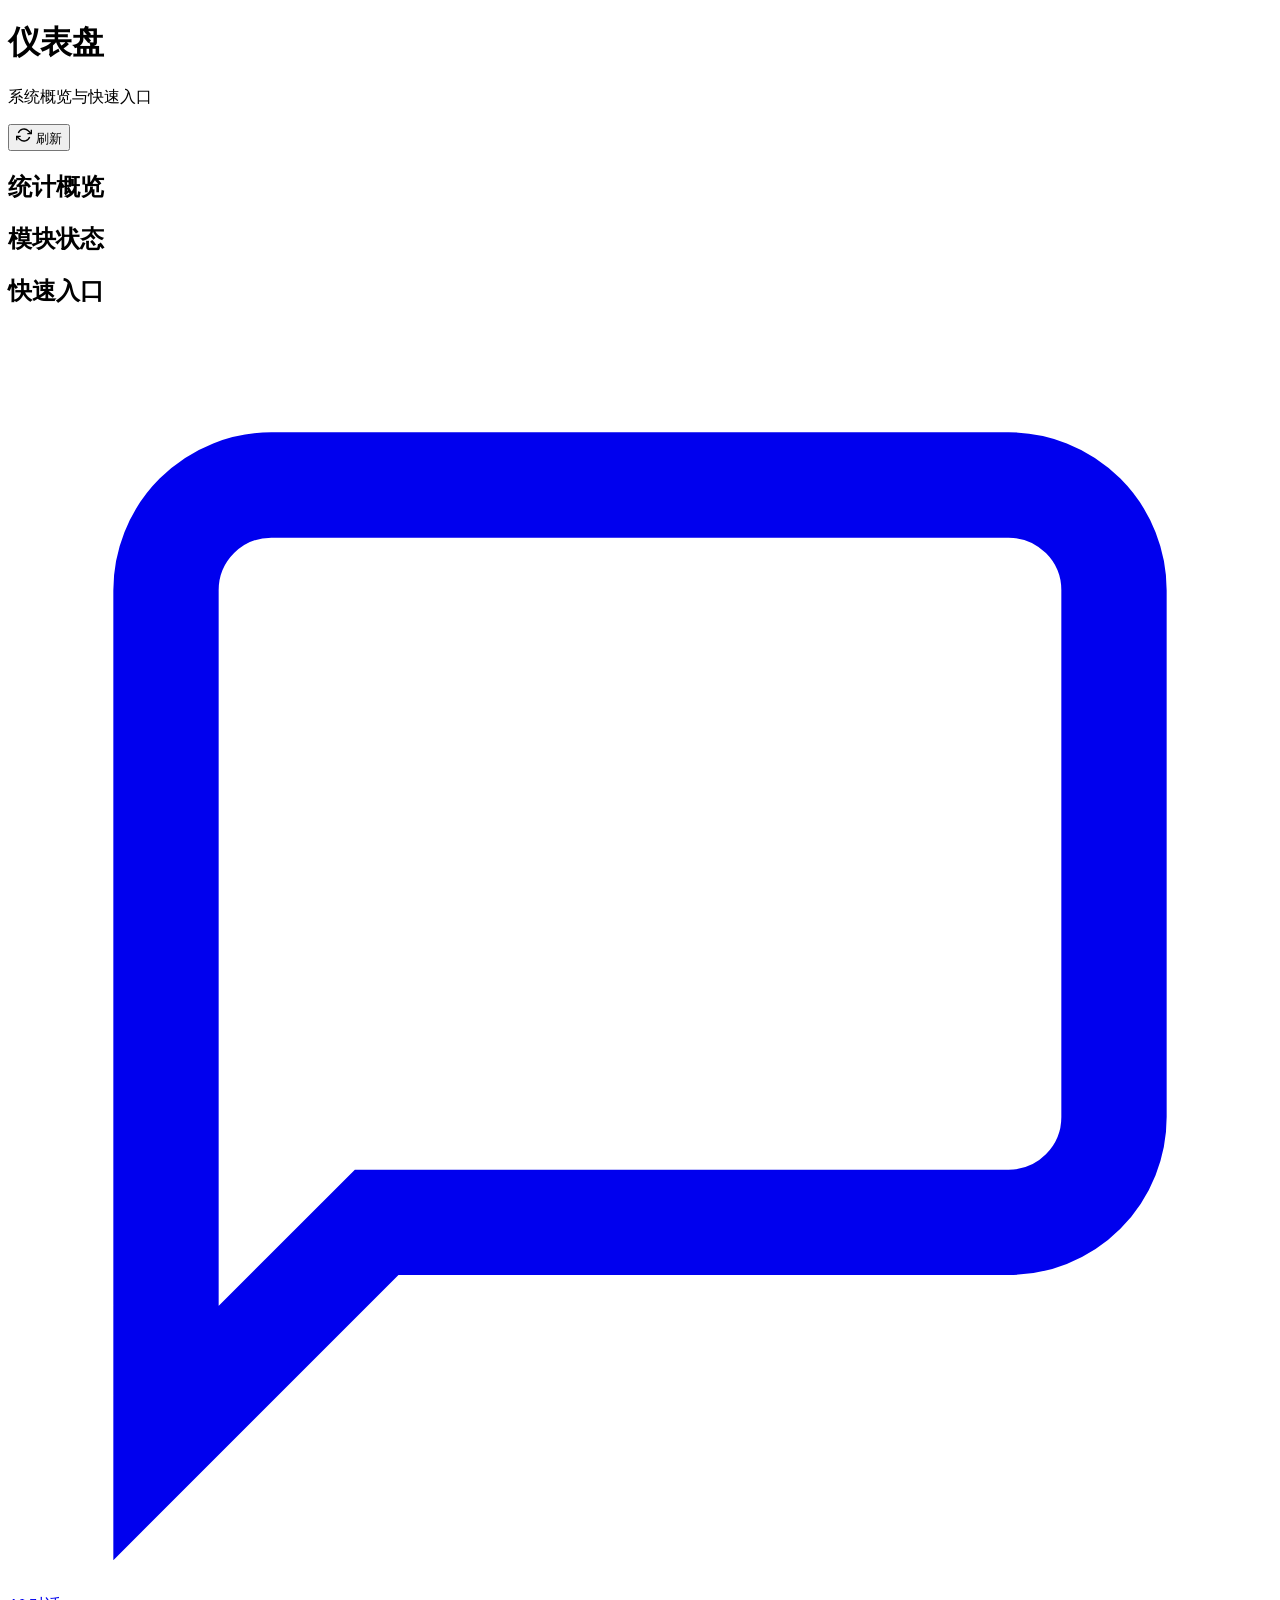
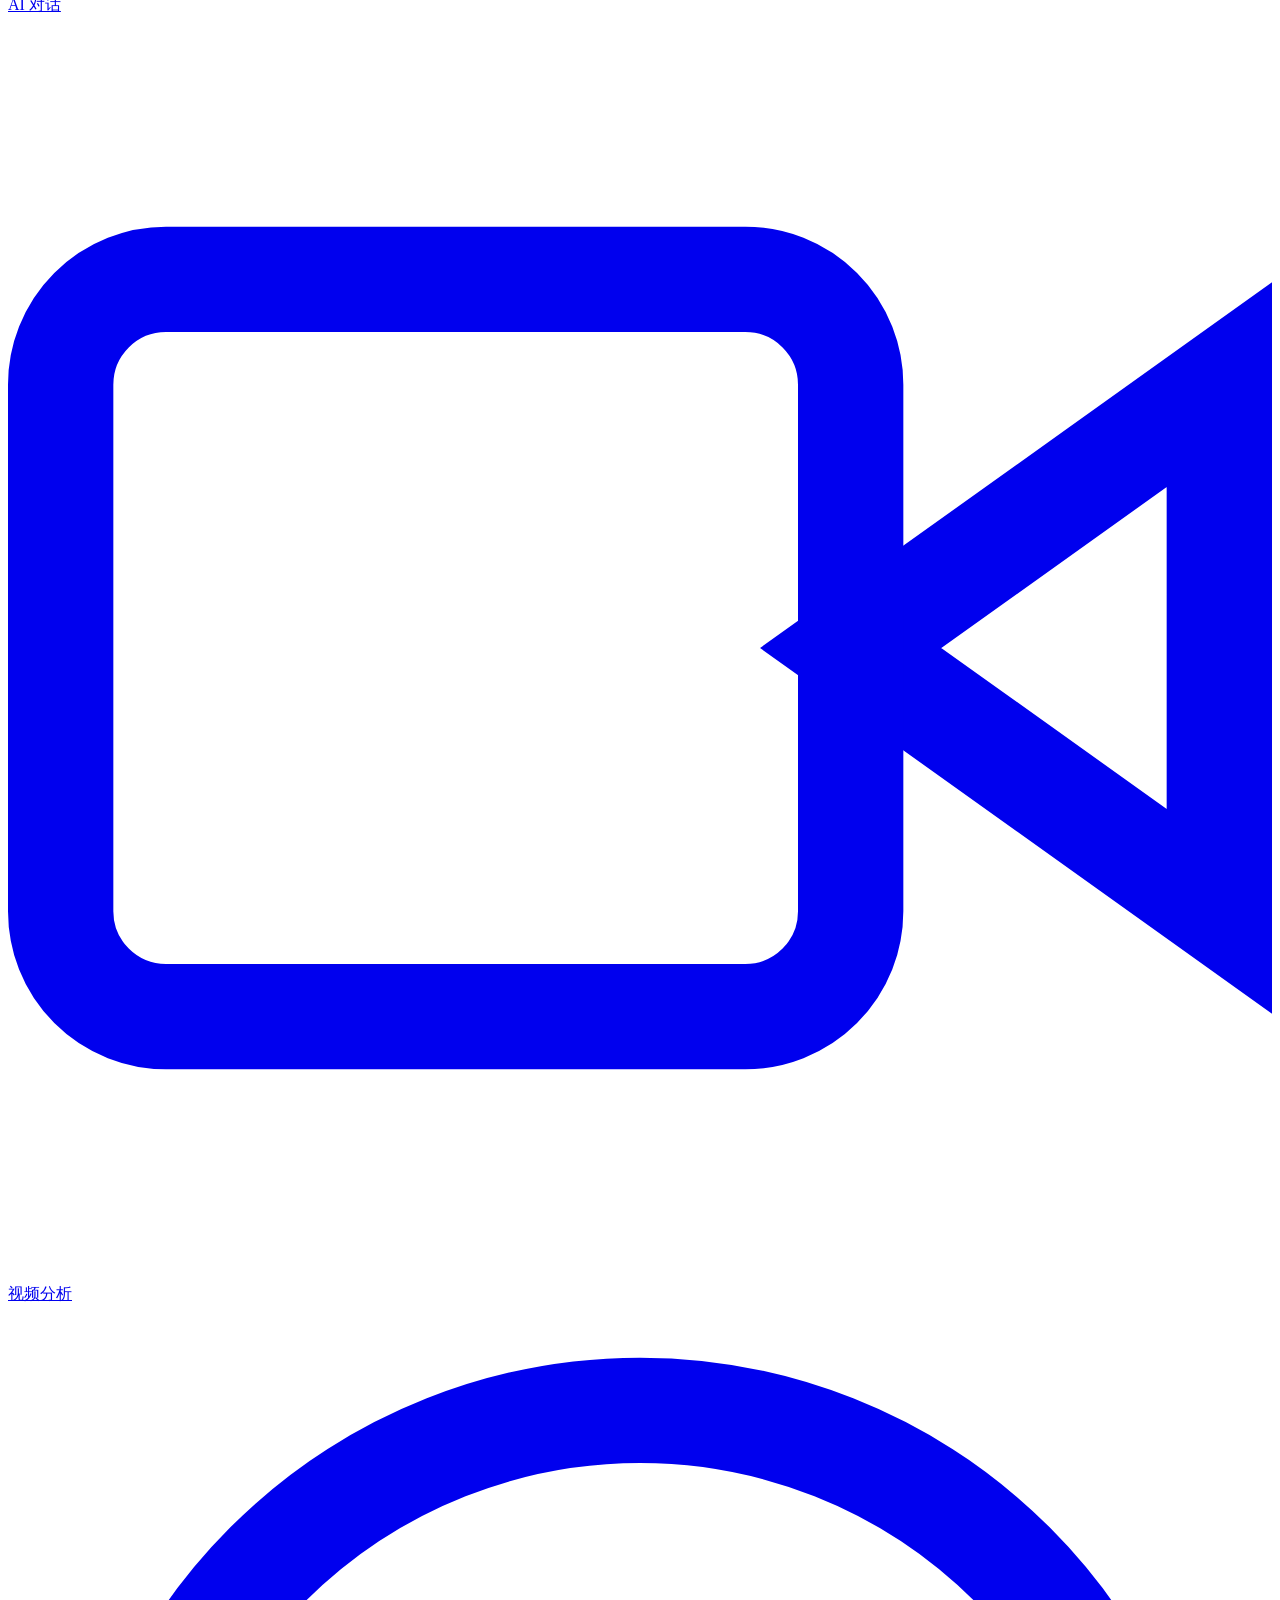
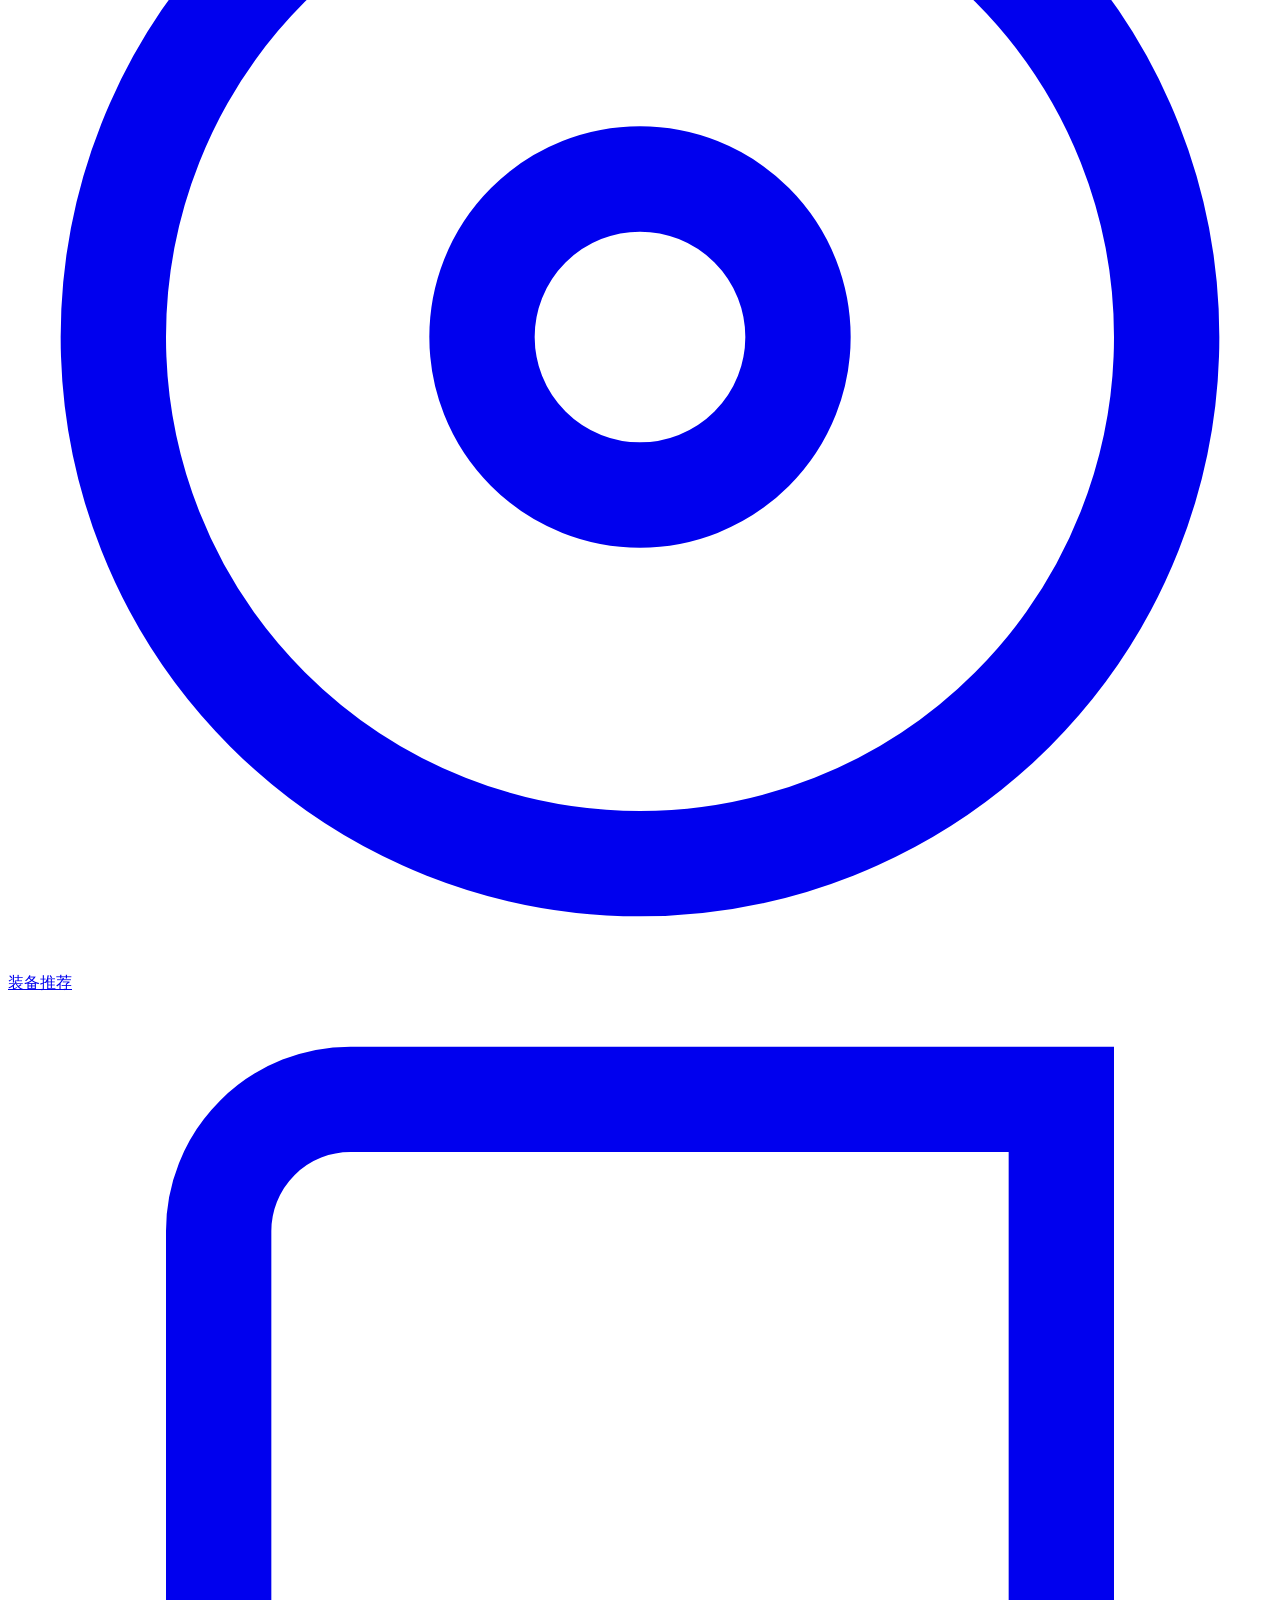
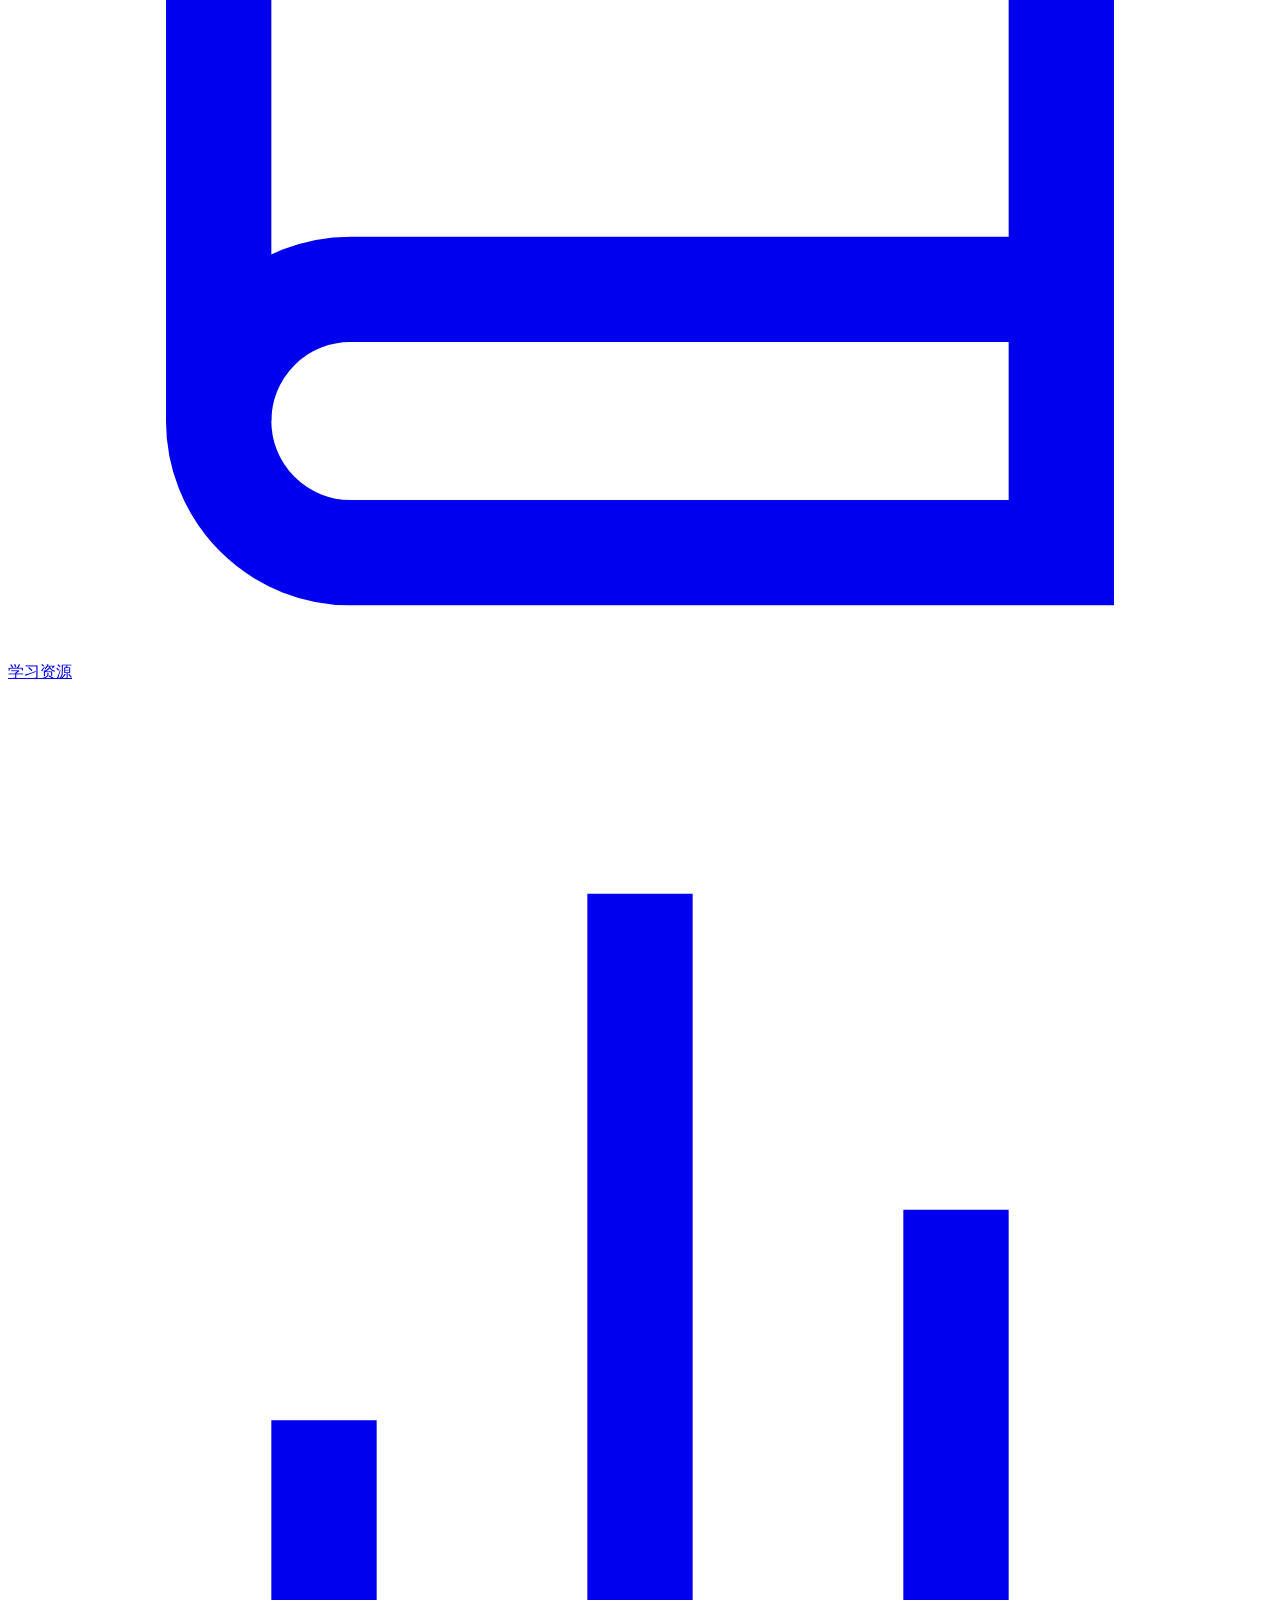
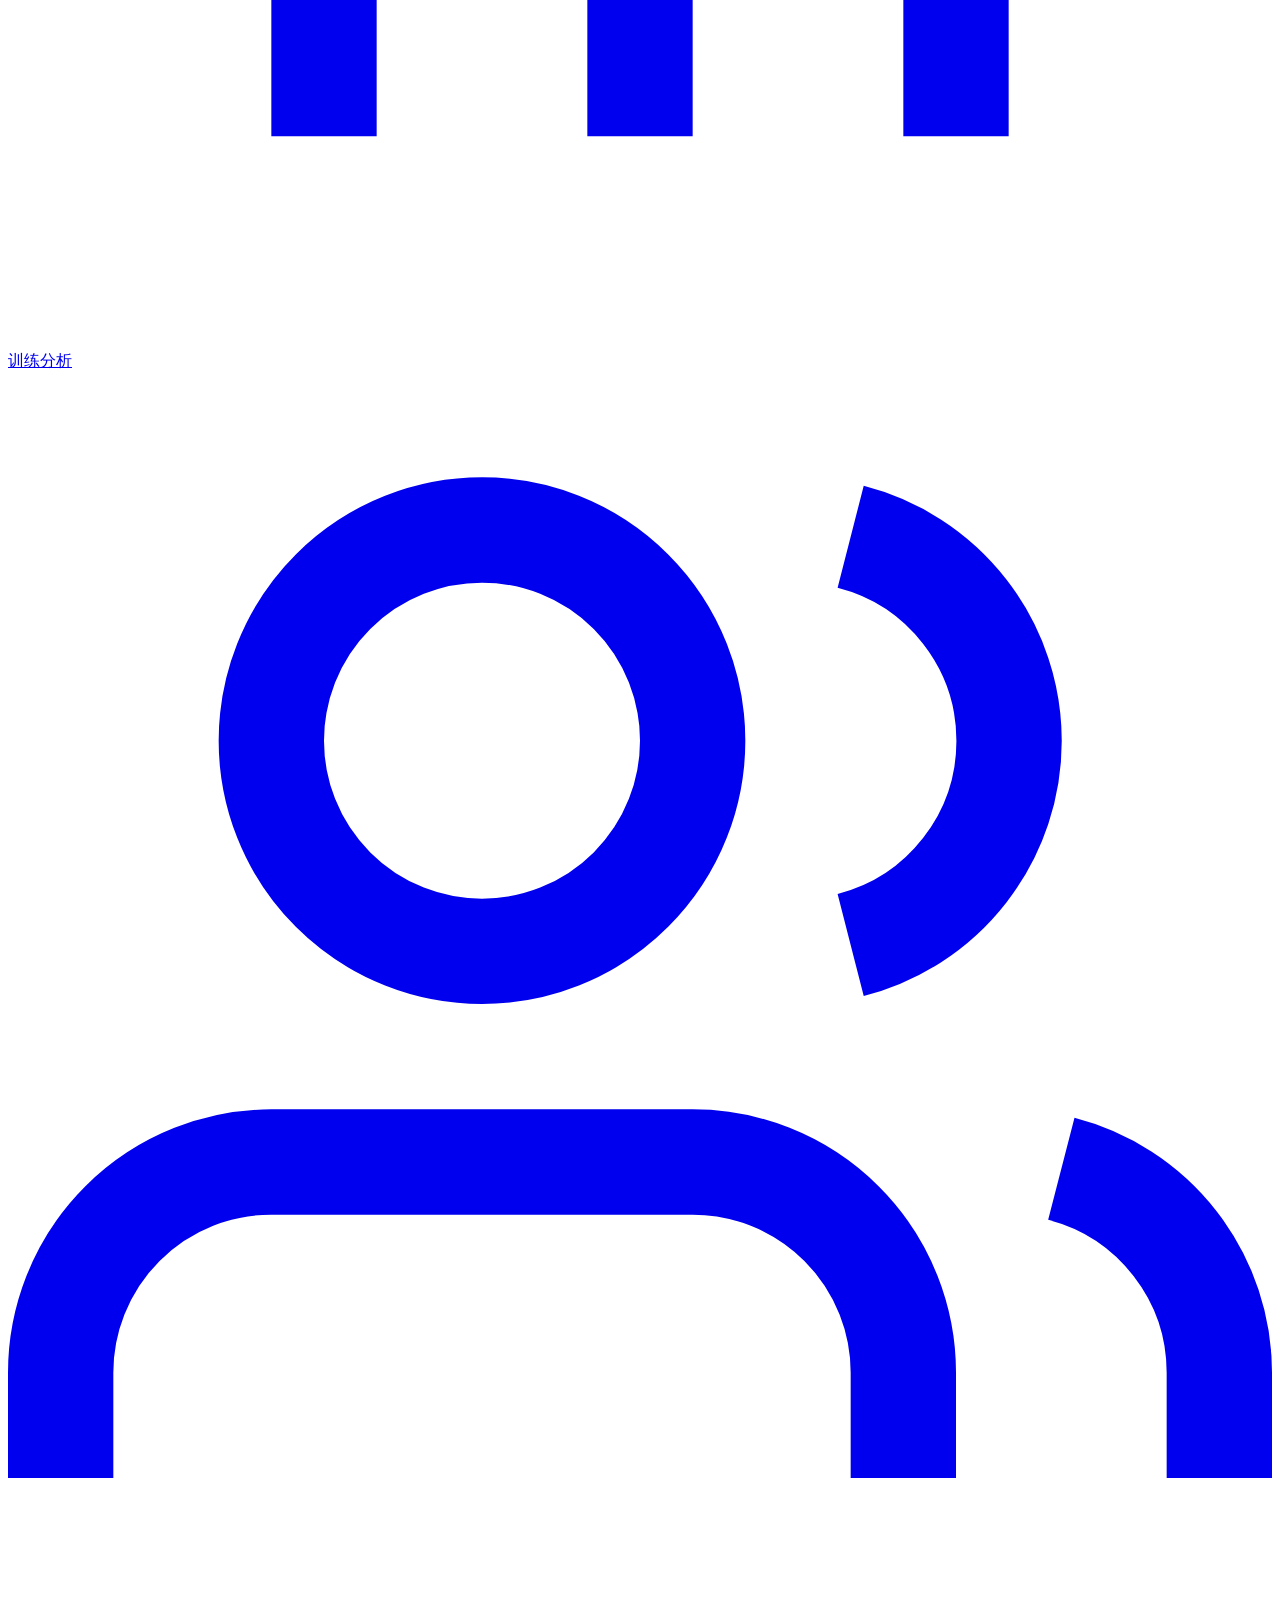
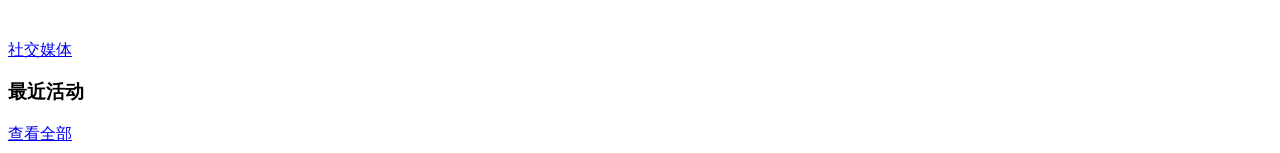
==== frontend/index.html @ 12de8900 "feat(frontend): implement full frontend with 7 pages and 34 files - Add complete frontend using vani" ====
<!DOCTYPE html>
<html lang="zh-CN">
<head>
  <meta charset="UTF-8">
  <meta name="viewport" content="width=device-width, initial-scale=1.0">
  <title>乒乓 AI - 智能乒乓球训练平台</title>
  <link rel="stylesheet" href="/static/css/base.css">
  <link rel="stylesheet" href="/static/css/layout.css">
  <link rel="stylesheet" href="/static/css/components.css">
  <link rel="stylesheet" href="/static/css/pages.css">
</head>
<body>
  <div class="app-layout">
    <!-- 侧边栏由 JS 渲染 -->

    <main class="main-content">
      <header class="page-header">
        <div>
          <h1 class="page-title">仪表盘</h1>
          <p class="page-subtitle">系统概览与快速入口</p>
        </div>
        <div class="page-actions">
          <button class="btn btn-secondary" onclick="Dashboard.refresh()">
            <svg width="16" height="16" viewBox="0 0 24 24" fill="none" stroke="currentColor" stroke-width="2">
              <path d="M23 4v6h-6"/><path d="M1 20v-6h6"/>
              <path d="M3.51 9a9 9 0 0114.85-3.36L23 10M1 14l4.64 4.36A9 9 0 0020.49 15"/>
            </svg>
            刷新
          </button>
        </div>
      </header>

      <div class="page-content">
        <!-- 统计概览 -->
        <section class="mb-lg">
          <h2 class="card-title mb-md">统计概览</h2>
          <div class="dashboard-stats" id="statsGrid">
            <!-- 由 JS 填充 -->
          </div>
        </section>

        <!-- 模块状态 -->
        <section class="mb-lg">
          <h2 class="card-title mb-md">模块状态</h2>
          <div class="module-status-grid" id="moduleStatusGrid">
            <!-- 由 JS 填充 -->
          </div>
        </section>

        <!-- 快速入口 -->
        <section class="mb-lg">
          <h2 class="card-title mb-md">快速入口</h2>
          <div class="quick-actions" id="quickActions">
            <a href="/chat" class="quick-action-btn">
              <svg viewBox="0 0 24 24" fill="none" stroke="currentColor" stroke-width="2">
                <path d="M21 15a2 2 0 01-2 2H7l-4 4V5a2 2 0 012-2h14a2 2 0 012 2z"/>
              </svg>
              <span>AI 对话</span>
            </a>
            <a href="/video" class="quick-action-btn">
              <svg viewBox="0 0 24 24" fill="none" stroke="currentColor" stroke-width="2">
                <polygon points="23 7 16 12 23 17 23 7"/>
                <rect x="1" y="5" width="15" height="14" rx="2" ry="2"/>
              </svg>
              <span>视频分析</span>
            </a>
            <a href="/equipment" class="quick-action-btn">
              <svg viewBox="0 0 24 24" fill="none" stroke="currentColor" stroke-width="2">
                <circle cx="12" cy="12" r="10"/><circle cx="12" cy="12" r="3"/>
              </svg>
              <span>装备推荐</span>
            </a>
            <a href="/learning" class="quick-action-btn">
              <svg viewBox="0 0 24 24" fill="none" stroke="currentColor" stroke-width="2">
                <path d="M4 19.5A2.5 2.5 0 016.5 17H20"/>
                <path d="M6.5 2H20v20H6.5A2.5 2.5 0 014 19.5v-15A2.5 2.5 0 016.5 2z"/>
              </svg>
              <span>学习资源</span>
            </a>
            <a href="/training" class="quick-action-btn">
              <svg viewBox="0 0 24 24" fill="none" stroke="currentColor" stroke-width="2">
                <line x1="18" y1="20" x2="18" y2="10"/>
                <line x1="12" y1="20" x2="12" y2="4"/>
                <line x1="6" y1="20" x2="6" y2="14"/>
              </svg>
              <span>训练分析</span>
            </a>
            <a href="/social" class="quick-action-btn">
              <svg viewBox="0 0 24 24" fill="none" stroke="currentColor" stroke-width="2">
                <path d="M17 21v-2a4 4 0 00-4-4H5a4 4 0 00-4 4v2"/>
                <circle cx="9" cy="7" r="4"/>
                <path d="M23 21v-2a4 4 0 00-3-3.87"/><path d="M16 3.13a4 4 0 010 7.75"/>
              </svg>
              <span>社交媒体</span>
            </a>
          </div>
        </section>

        <!-- 最近活动 -->
        <section>
          <div class="card">
            <div class="card-header">
              <h3 class="card-title">最近活动</h3>
              <a href="#" class="text-primary text-sm">查看全部</a>
            </div>
            <div class="card-body" id="recentActivity">
              <!-- 由 JS 填充 -->
            </div>
          </div>
        </section>
      </div>
    </main>
  </div>

  <!-- Scripts -->
  <script src="/static/js/api/client.js"></script>
  <script src="/static/js/api/llm.js"></script>
  <script src="/static/js/api/ball-tracking.js"></script>
  <script src="/static/js/api/equipment.js"></script>
  <script src="/static/js/api/learning.js"></script>
  <script src="/static/js/api/training.js"></script>
  <script src="/static/js/api/social.js"></script>
  <script src="/static/js/utils/format.js"></script>
  <script src="/static/js/utils/storage.js"></script>
  <script src="/static/js/components/nav.js"></script>
  <script src="/static/js/components/toast.js"></script>
  <script src="/static/js/components/loading.js"></script>
  <script src="/static/js/pages/dashboard.js"></script>
  <script src="/static/js/main.js"></script>
</body>
</html>
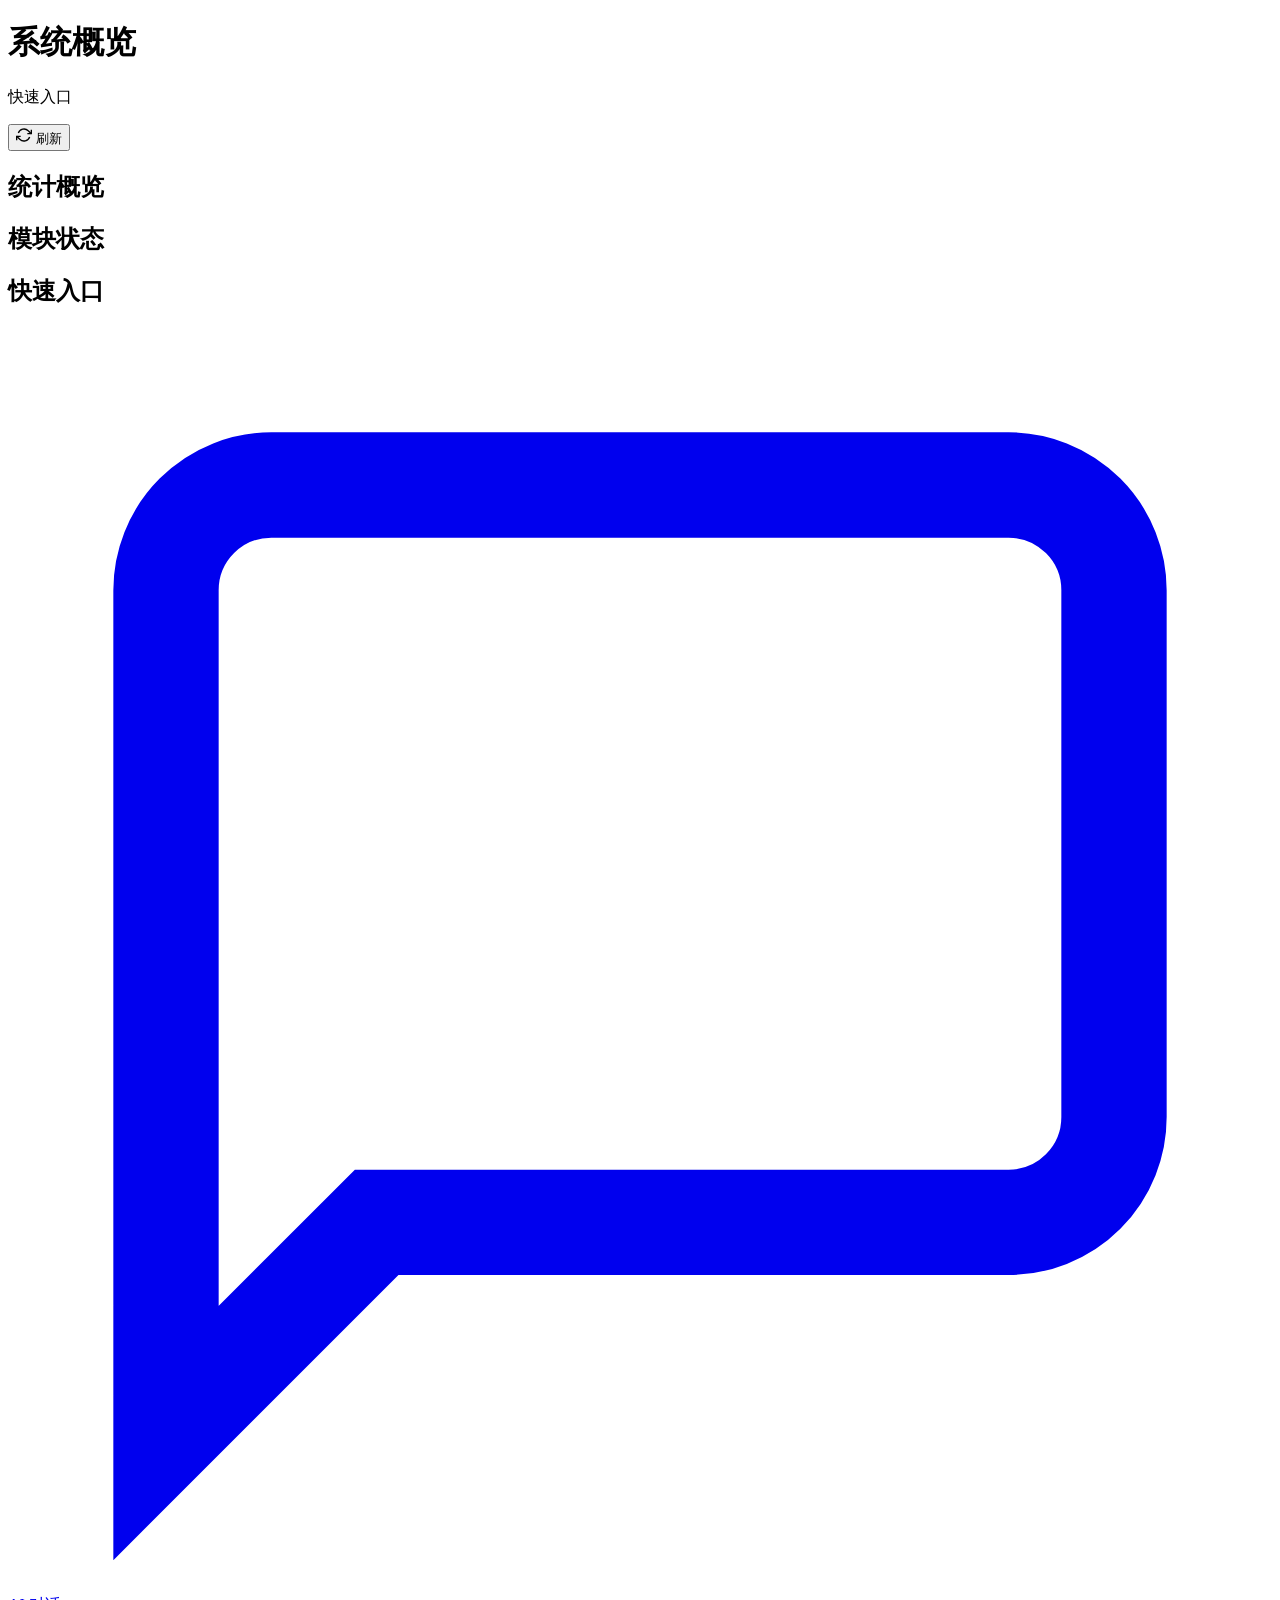
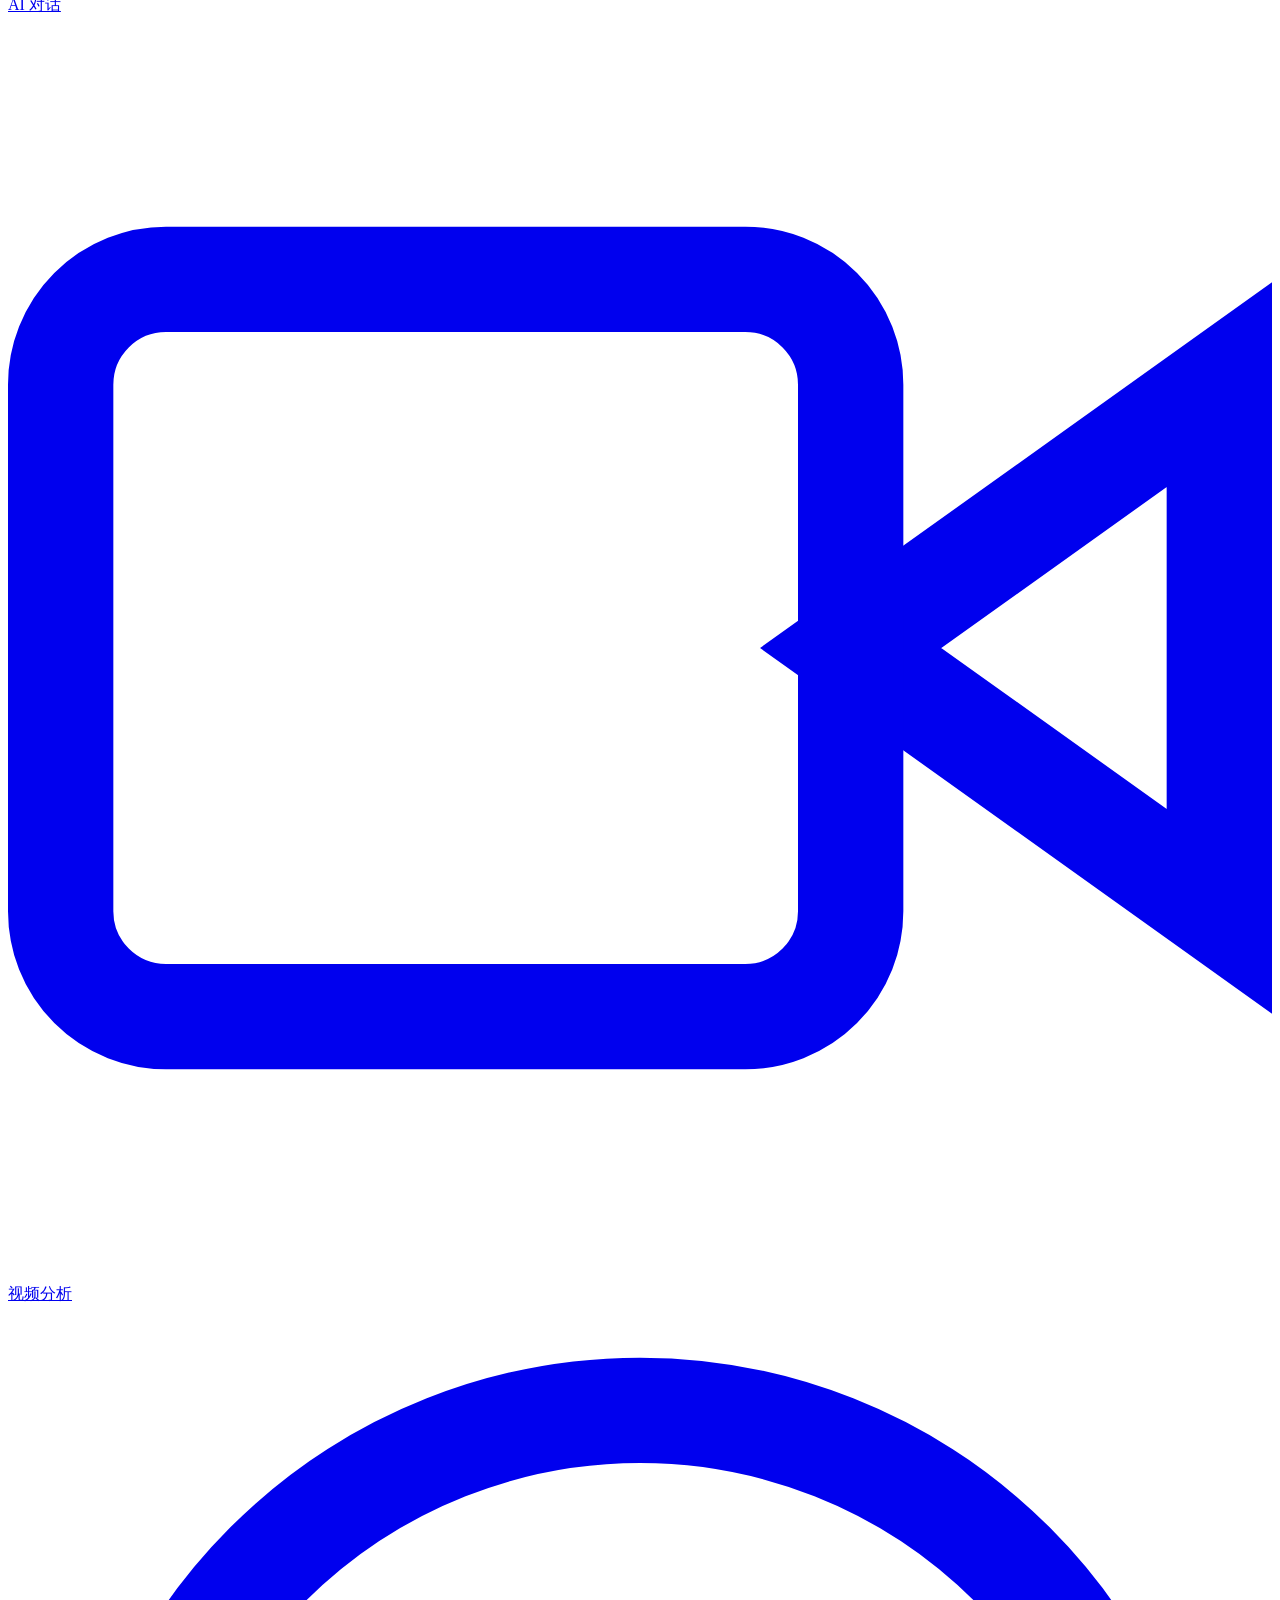
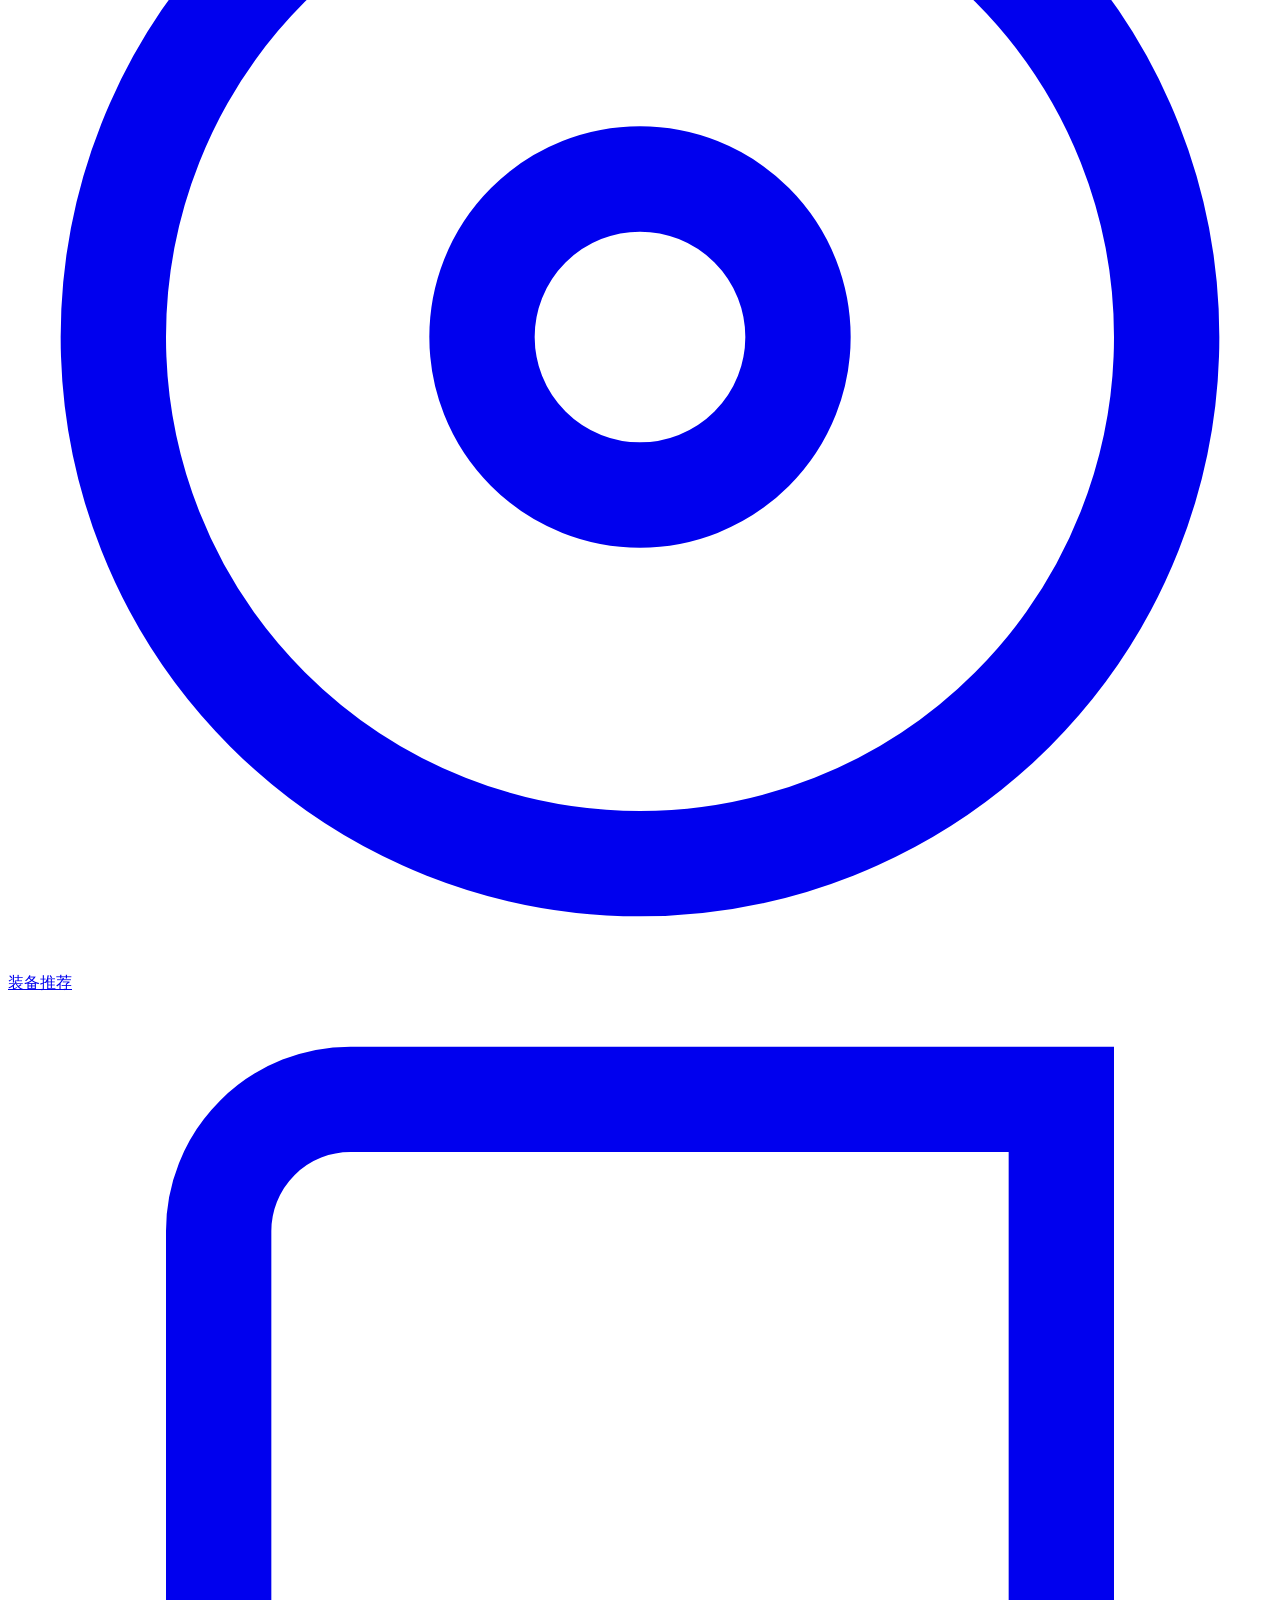
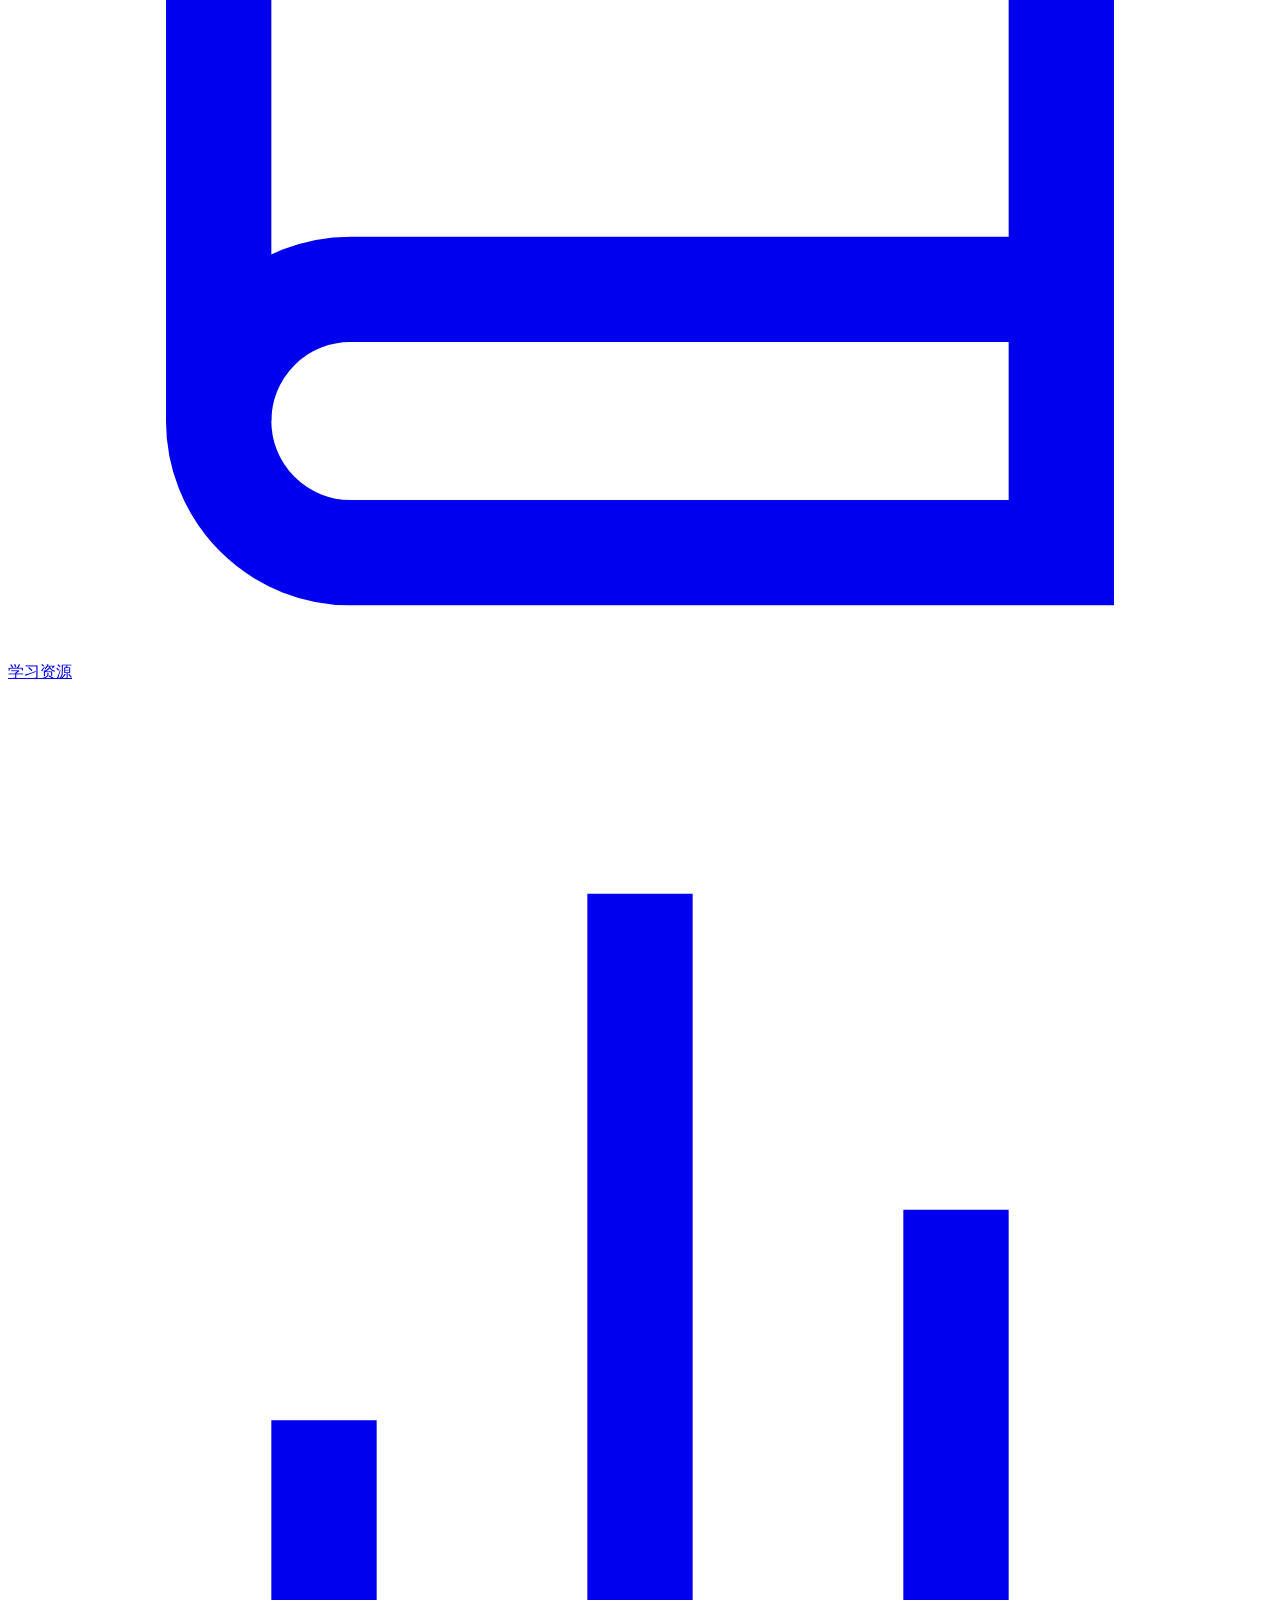
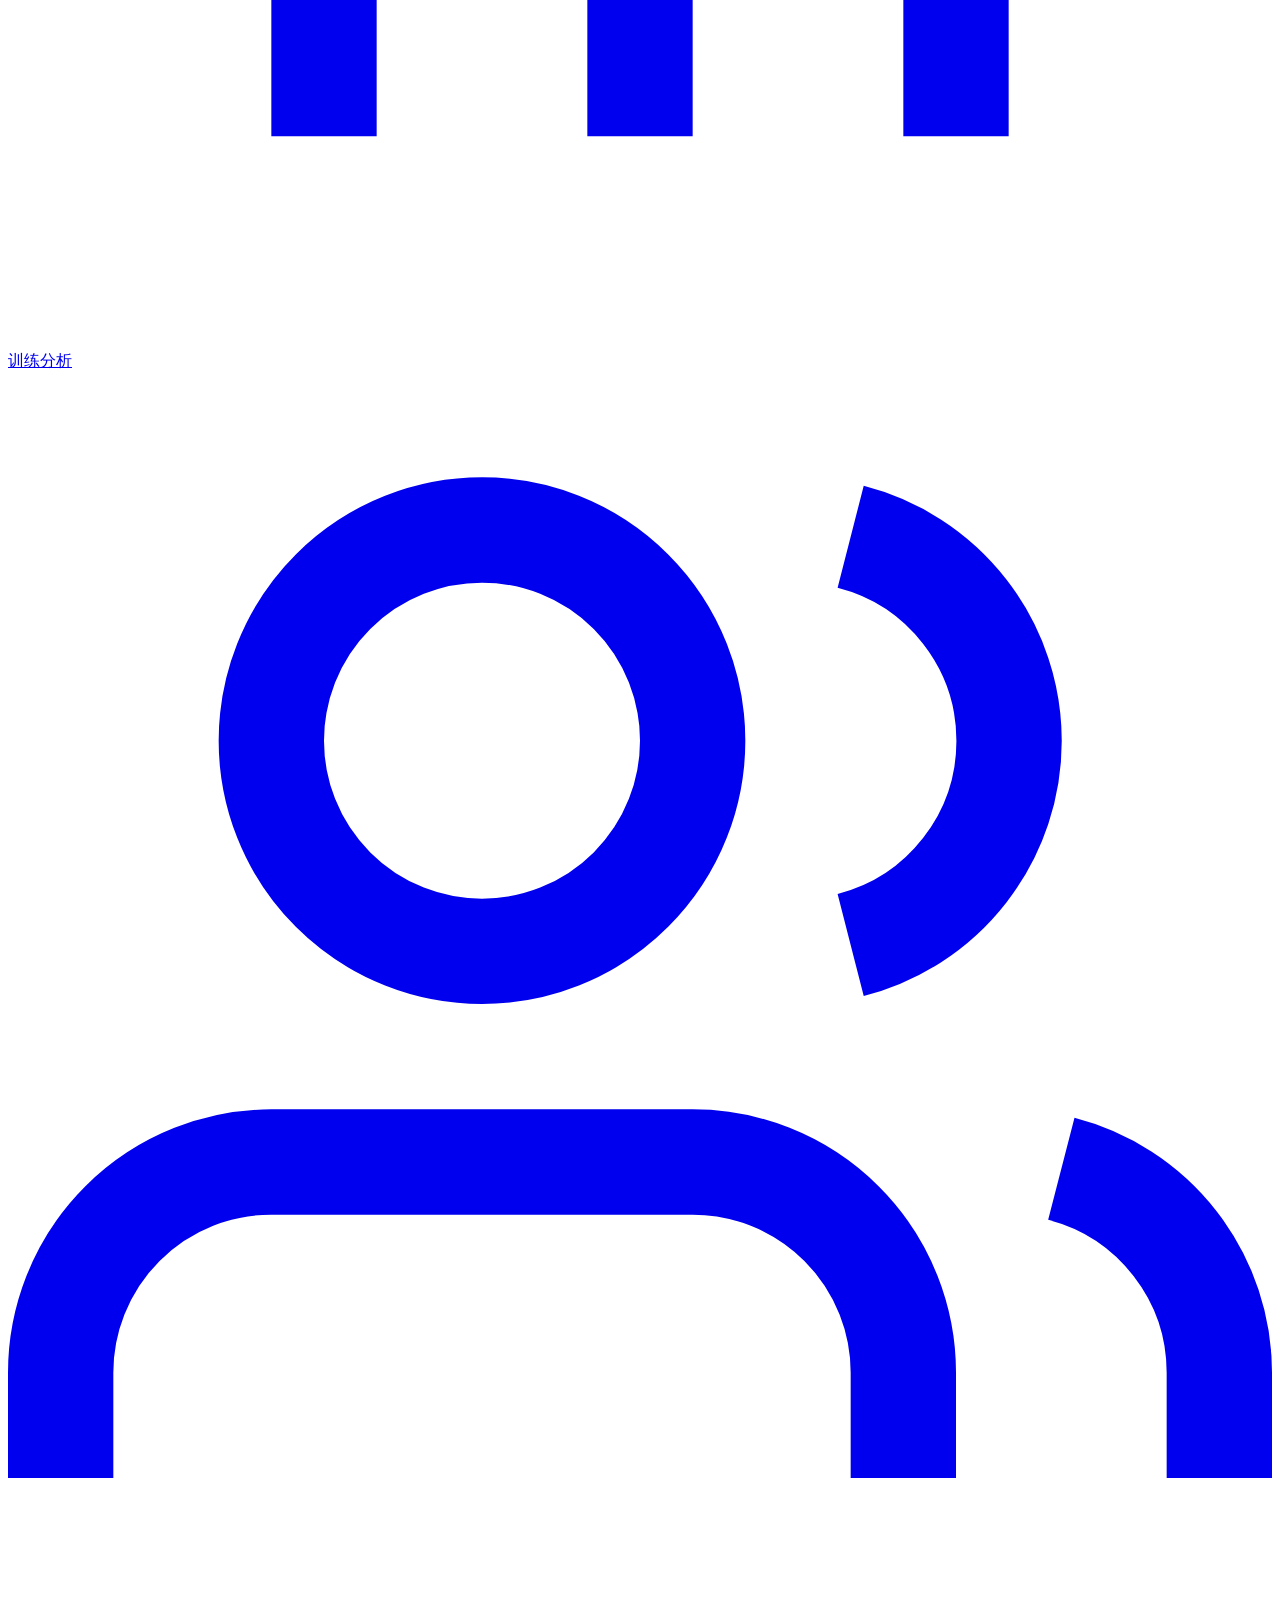
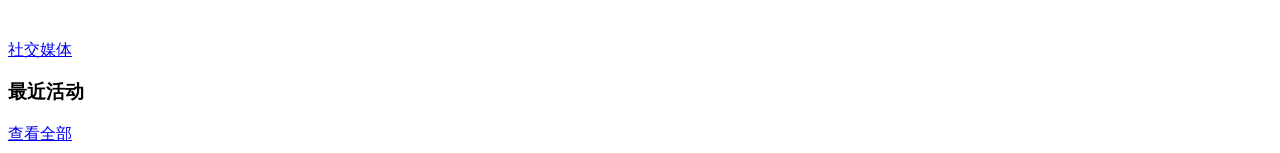
==== commit cba038b7: "﻿fix(frontend): fix canvas trajectory overlay not rendering on video - Rewrite canvas overlay to cor" ====
--- a/frontend/index.html
+++ b/frontend/index.html
@@ -16,8 +16,8 @@
     <main class="main-content">
       <header class="page-header">
         <div>
-          <h1 class="page-title">仪表盘</h1>
-          <p class="page-subtitle">系统概览与快速入口</p>
+          <h1 class="page-title">系统概览</h1>
+          <p class="page-subtitle">快速入口</p>
         </div>
         <div class="page-actions">
           <button class="btn btn-secondary" onclick="Dashboard.refresh()">
